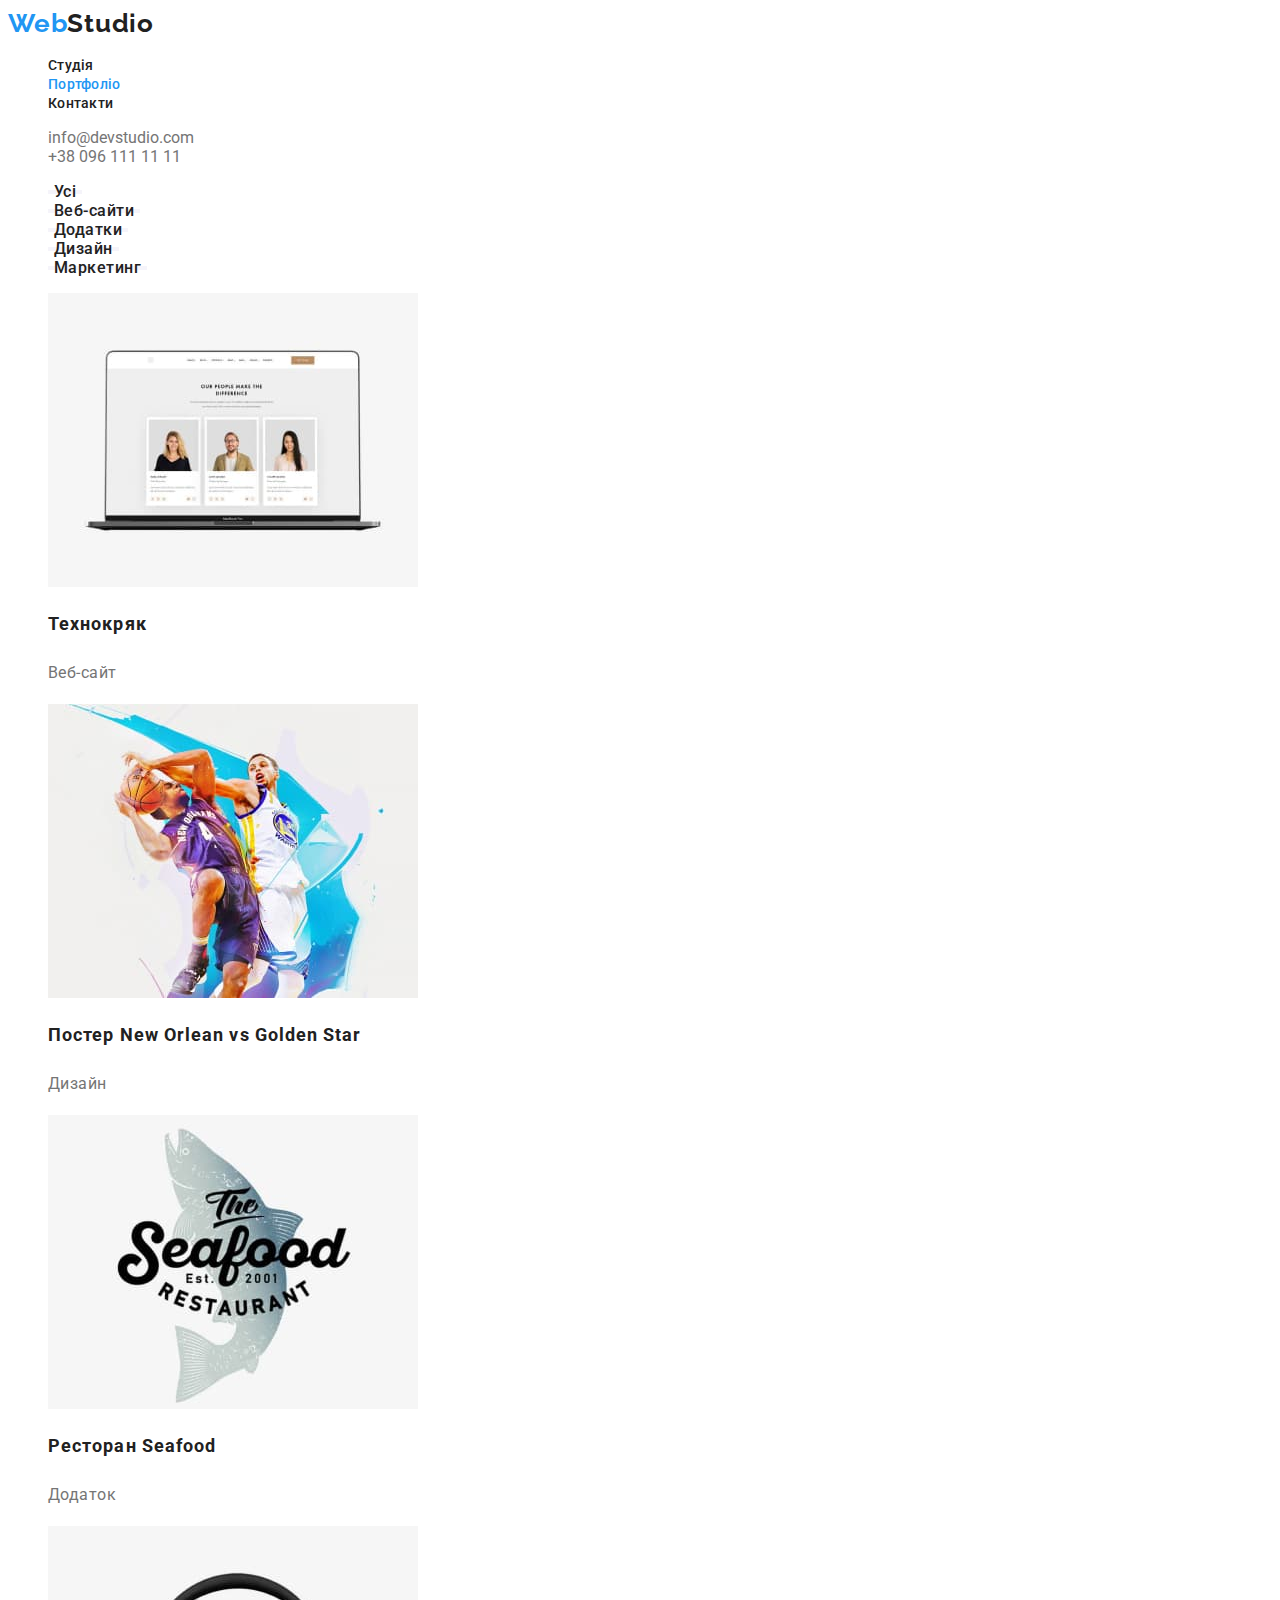
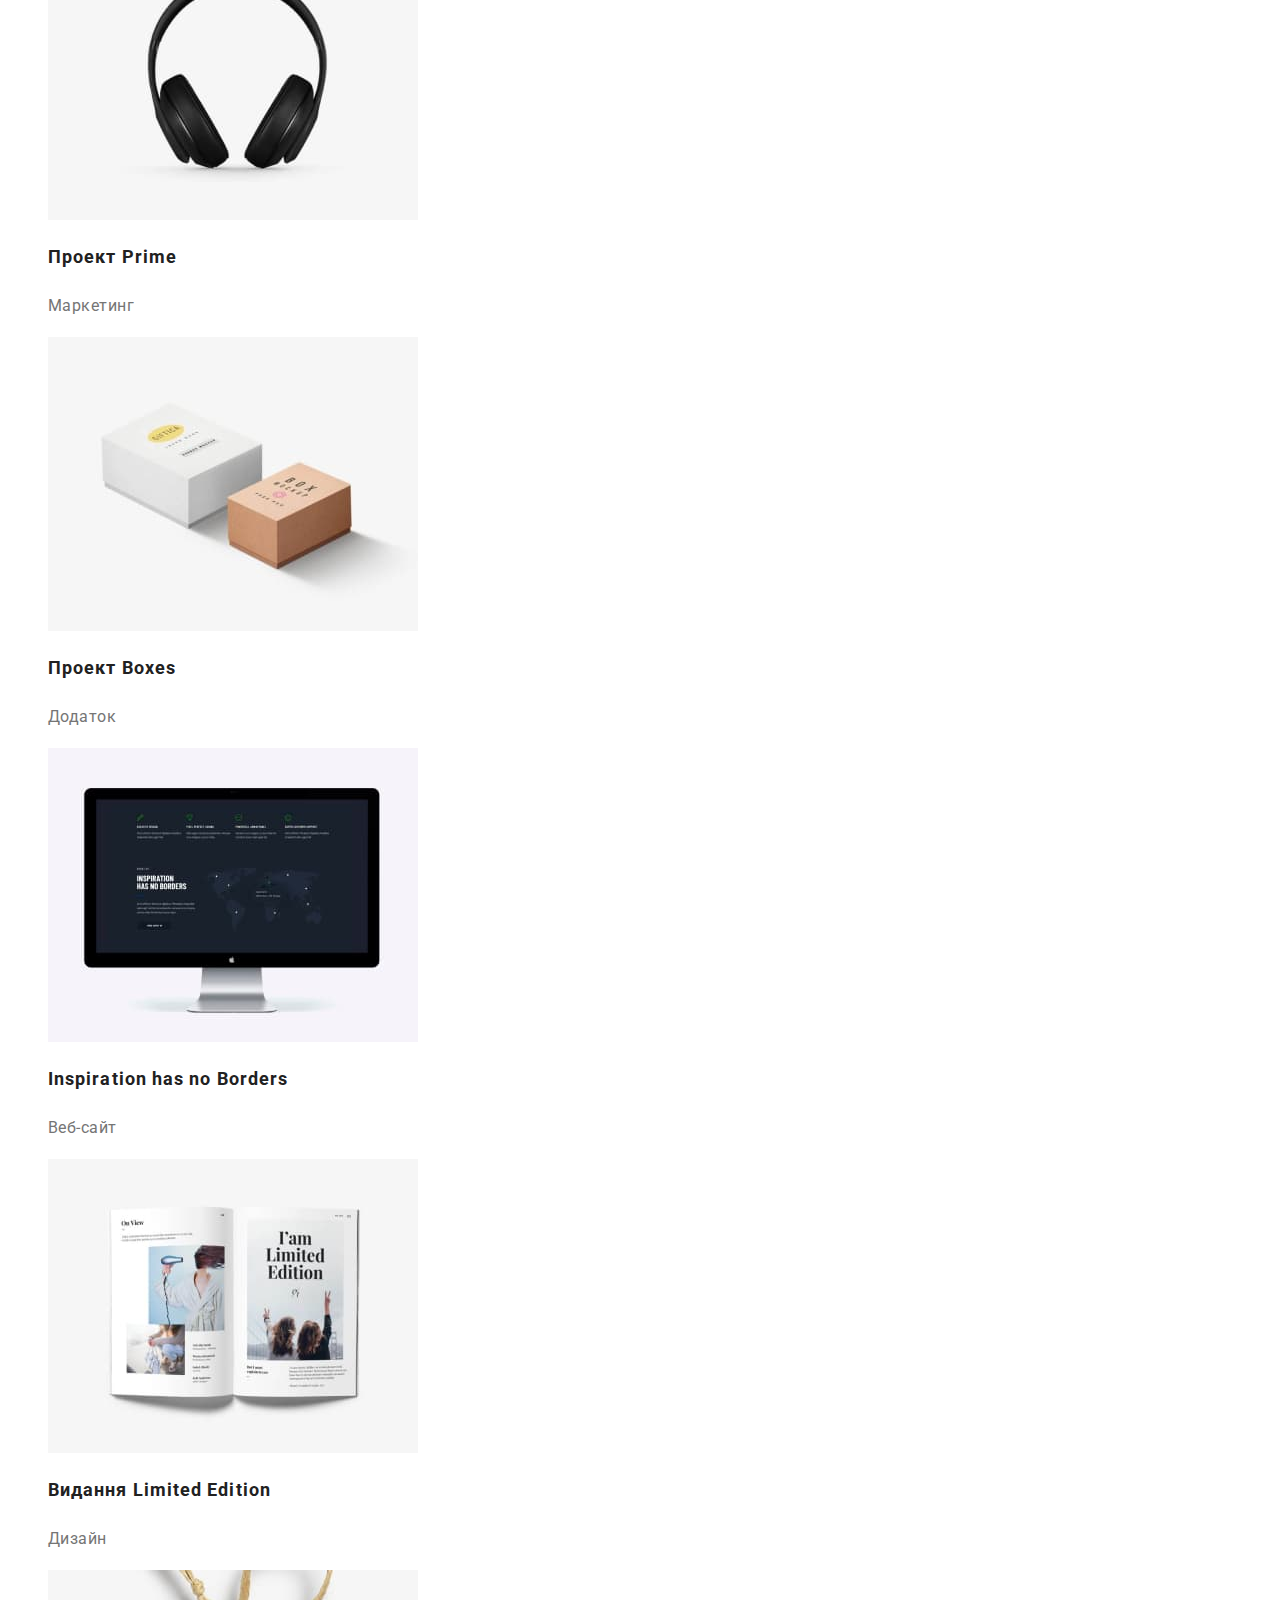
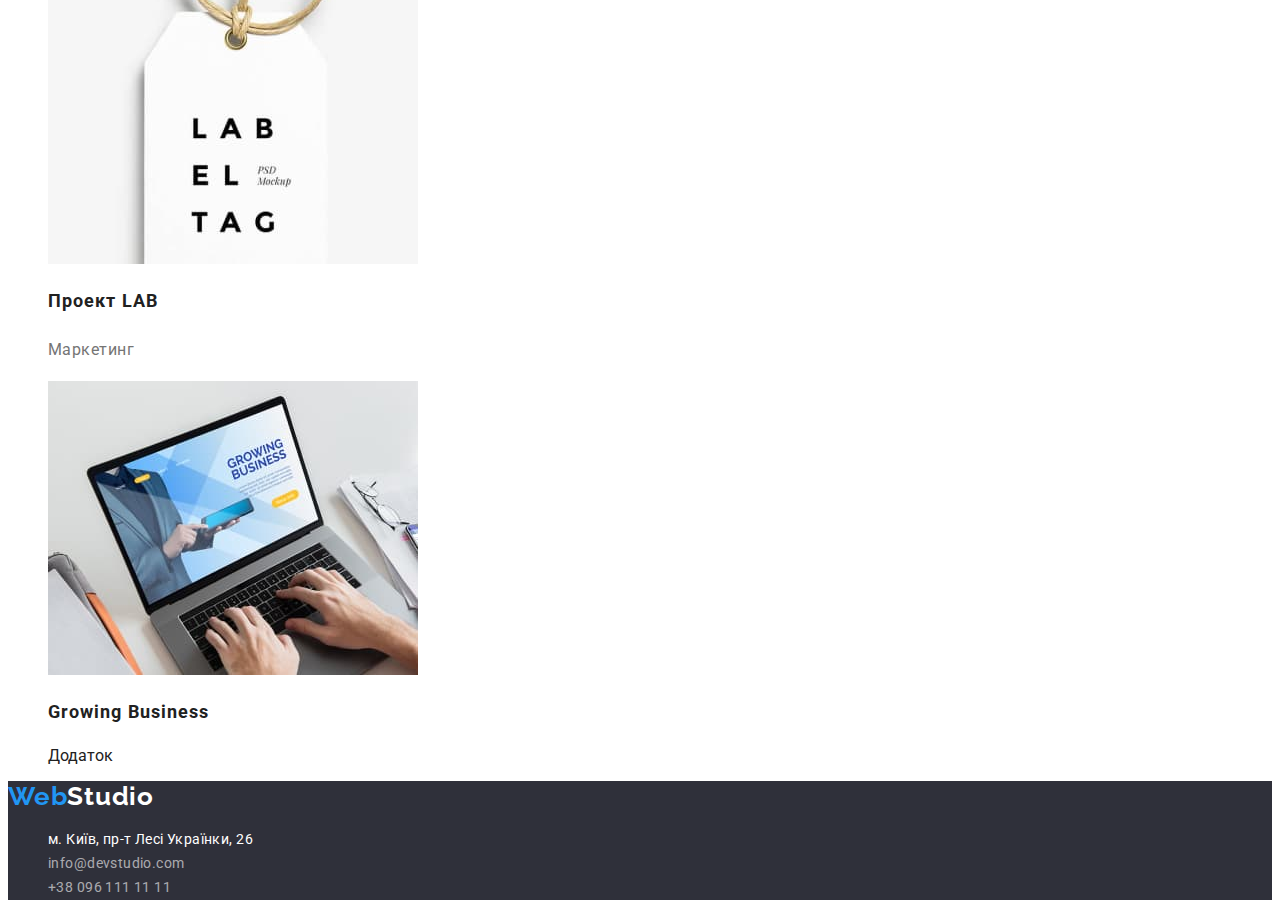
==== portfolio.html @ b8ae1ad6 "html and css" ====
<!DOCTYPE html>
<html lang="uk">
<head>
    <meta charset="UTF-8">
    <meta http-equiv="X-UA-Compatible" content="IE=edge">
    <meta name="viewport" content="width=device-width, initial-scale=1.0">
    <title>Портфоліо</title>
    <link rel="preconnect" href="https://fonts.googleapis.com">
<link rel="preconnect" href="https://fonts.gstatic.com" crossorigin>
<link href="https://fonts.googleapis.com/css2?family=Raleway:wght@700&family=Roboto:wght@400;500;700;900&display=swap" rel="stylesheet">
   <link rel="stylesheet" href="/css/styles.css"> 
</head>
<body>
     <header class="header">
      <a href="#" class="header-logo">Web<span>Studio</span></a>
      <nav class="header-nav">
        <ul class="header-list list">
          <li><a href="index.html" class="header-item">Студія</a></li>
          <li><a href="/portfolio.html" class="header-item current">Портфоліо</a></li>
          <li><a href="#" class="header-item">Контакти</a></li>
        </ul>
      </nav>
      <ul class="contacts-nav list">
        <li><a href="mailto:info@devstudio.com" class="link">info@devstudio.com</a></li>
        <li><a href="tel:+380961111111">+38 096 111 11 11</a></li>
      </ul>
    </header>
   <main>
    <section class="portfolio-filters">
    <ul class="potfolio-filters list">
    <li><button type="button" class="filter-btn">Усі</button></li>
    <li><button type="button" class="filter-btn">Веб-сайти</button></li>
    <li><button type="button" class="filter-btn">Додатки</button></li>
    <li><button type="button" class="filter-btn">Дизайн</button></li>
    <li><button type="button" class="filter-btn">Маркетинг</button></li>
    </ul>
    <h1 hidden>Приклад робіт</h1>
    <ul class="portfolio-list list">
        <li><img src="images/technocrack.jpg" alt="Веб-сайт Технокряк " width="370">
        <h2 class="portfolio-title">Технокряк</h2>
        <p class="portfolio-text">Веб-сайт</p>
        </li>
        <li>
            <img src="images/poster.jpg" alt="Дизайн Постер New Orlean vs Golden Star" width="370">
            <h2 class="portfolio-title">Постер New Orlean vs Golden Star</h2>
            <p class="portfolio-text">Дизайн</p>
        </li>
        <li>
            <img src="images/restaurant.jpg" alt="Додаток Ресторан Seafood" width="370">
            <h2 class="portfolio-title">Ресторан Seafood</h2>
            <p class="portfolio-text">Додаток</p>
        </li>
        <li><img src="images/prime.jpg" alt="Маркетинг Проєкт Prime " width="370">
        <h2 class="portfolio-title">Проект Prime</h2>
        <p class="portfolio-text">Маркетинг</p>
        </li>
        <li>
            <img src="images/boxes.jpg" alt="Додаток Проєкт Boxes" width="370">
            <h2 class="portfolio-title">Проект Boxes</h2>
            <p class="portfolio-text">Додаток</p>
        </li>
        <li>
            <img src="images/inspiration.jpg" alt="Веб-сайт Inspiration has no Borders" width="370">
            <h2 class="portfolio-title">Inspiration has no Borders</h2>
            <p class="portfolio-text">Веб-сайт</p>
        </li>
        <li><img src="images/edition.jpg" alt="Дизайн Видання Limited Edition " width="370">
        <h2 class="portfolio-title">Видання Limited Edition</h2>
        <p class="portfolio-text">Дизайн</p>
        </li>
        <li>
            <img src="images/lab.jpg" alt="Дизайн Проєкт LAB" width="370">
            <h2 class="portfolio-title">Проект LAB</h2>
            <p class="portfolio-text">Маркетинг</p>
        </li>
        <li>
            <img src="images/growing.jpg" alt="Додаток Growing Business" width="370">
            <h2 class="portfolio-title">Growing Business</h2>
            <p>Додаток</p>
        </li>
    </ul>
    </section>
   </main>
    <footer class="footer">
      <a href="#" class="footer-logo">Web<span>Studio</span></a>
      <address>
        <ul class="footer-list list">
          <li>
            <a
              href="https://goo.gl/maps/soxBMToyXL3o1oz78"
              target="_blank"
              rel="noreferrer noopener nofollow"
             class="address">
              м. Київ, пр-т Лесі Українки, 26</a
            >
          </li>
          <li>
            <a href="mailto:info@devstudio.com" class="footer-contacts">info@devstudio.com</a>
          </li>
          <li>
            <a href="tel:+380961111111" class="footer-contacts">+38 096 111 11 11</a>
          </li>
        </ul>
      </address>
    </footer>
</body>
</html>
---- css/styles.css ----
/* Змінні */
:root{
    --primary-text-color:#212121;
    --accent-color:#2196F3;
    --secondary-text-color:#757575;
    --primary-background-color:#2F303A;
    --secondary-background-color:#F5F4FA;
    --primary-color-white: #FFFFFF;
    --accent-background:#188CE8;
    --primary-footer-contacts:rgba(255, 255, 255, 0.6);
}

/* Основні */
.list {
    list-style: none;
}

a {
    text-decoration: none
}
body{
    font-family: 'Roboto',sans-serif;
    background-color:var(--primary-color-white);
    color: var(--primary-text-color) ;
}

/* Хедер */
.header-logo{
color: var(--accent-color);
    font-family: 'Raleway';
    font-weight: 700;
    font-size: 26px;
    line-height: 1.19;
    letter-spacing: 0.03em;
}
.header-logo span {
color: var(--primary-text-color);
}
.header-nav a:hover,
.header-nav a:focus {
    color: var(--accent-color);
}
.header-list .header-item.current{
    color: var(--accent-color);
}
.header-item{
    font-weight: 500;
    font-size: 14px;
    line-height:1.14;
    letter-spacing: 0.02em;
    color: var(--primary-text-color);
}
.contacts-nav a{
    color: var(--secondary-text-color);
}
.contacts-nav .link:hover,
.contacts-nav .link:focus
 {
color: var(--accent-color);
}

/* Банер */
.hero{
        background-color: var(--primary-background-color);
}
.hero-title{
        font-weight: 900;
        font-size: 44px;
        line-height: 1.36;
        letter-spacing: 0.06em;
        color: var(--primary-color-white);
}
.hero-btn{
        font-family: 'Roboto';
        font-weight: 700;
        font-size: 16px;
        line-height: 1.88;
        letter-spacing: 0.06em;
        background-color: var(--accent-color);
        color:var(--primary-color-white);
        border: none;
}
.hero-btn:hover,
.hero-btn:focus{
    background-color:var(--accent-background);
}

/* Переваги */
.benefits-title{
    font-weight: 700;
    font-size: 14px;
    line-height: 1.14;
    letter-spacing: 0.03em;
    color: var(--primary-text-color);
}
.benefits-text{
        font-size: 14px;
        line-height: 1.71;
        letter-spacing: 0.03em;
        color: var(--secondary-text-color);
}

/* Роботи */
.work-title{
        font-weight: 700;
        font-size: 36px;
        line-height: 1.17;
        letter-spacing: 0.03em;
        color: var(--primary-text-color);
}

/* Команда */
.section-team{
    background-color:var(--secondary-background-color) ;
}
.section-team-title{
    font-weight: 700;
    font-size: 36px;
    line-height: 1.17;
    letter-spacing: 0.03em;
    color: var(--primary-text-color);
}
.team-title{
        font-weight: 500;
        font-size: 16px;
        line-height: 1.19;
        letter-spacing: 0.03em;
        color: var(--primary-text-color);
}
.team-text{
        font-size: 16px;
        line-height: 1.19;
        letter-spacing: 0.03em;
        color: var(--secondary-text-color);
}

/* Портфоліо*/
.filter-btn{
    font-family: 'Roboto';
    font-weight: 500;
    font-size: 16px;
    line-height: 1.63px;
    letter-spacing: 0.03em;
    color: var(--primary-text-color);
    background-color: var(--secondary-background-color);
    border: none;
}
.filter-btn:hover,
.filter-btn:focus{
color:var(--primary-color-white);
background-color: var(--accent-color);
}
.portfolio-title{
        font-weight: 700;
        font-size: 18px;
        line-height: 2;
        letter-spacing: 0.06em;
        color: var(--primary-text-color);
}
.portfolio-text{
        font-size: 16px;
        line-height: 1.88;
        letter-spacing: 0.03em;
        color: var(--secondary-text-color);
}

/* Футер */
.footer{
    background-color: var(--primary-background-color);
}
.footer-logo{
color: var(--accent-color);
    font-family: 'Raleway';
    font-weight: 700;
    font-size: 26px;
    line-height: 1.19;
    letter-spacing: 0.03em;
}
.footer-logo span{
    color: var(--primary-color-white);
}
.address{
        font-style: normal;
        font-size: 14px;
        line-height: 1.71;
        letter-spacing: 0.03em;
        color:var(--primary-color-white);
}
.footer-contacts{
    font-style: normal;
    font-size: 14px;
    line-height: 1.71;
    letter-spacing: 0.03em;
    color:var(--primary-footer-contacts);
}
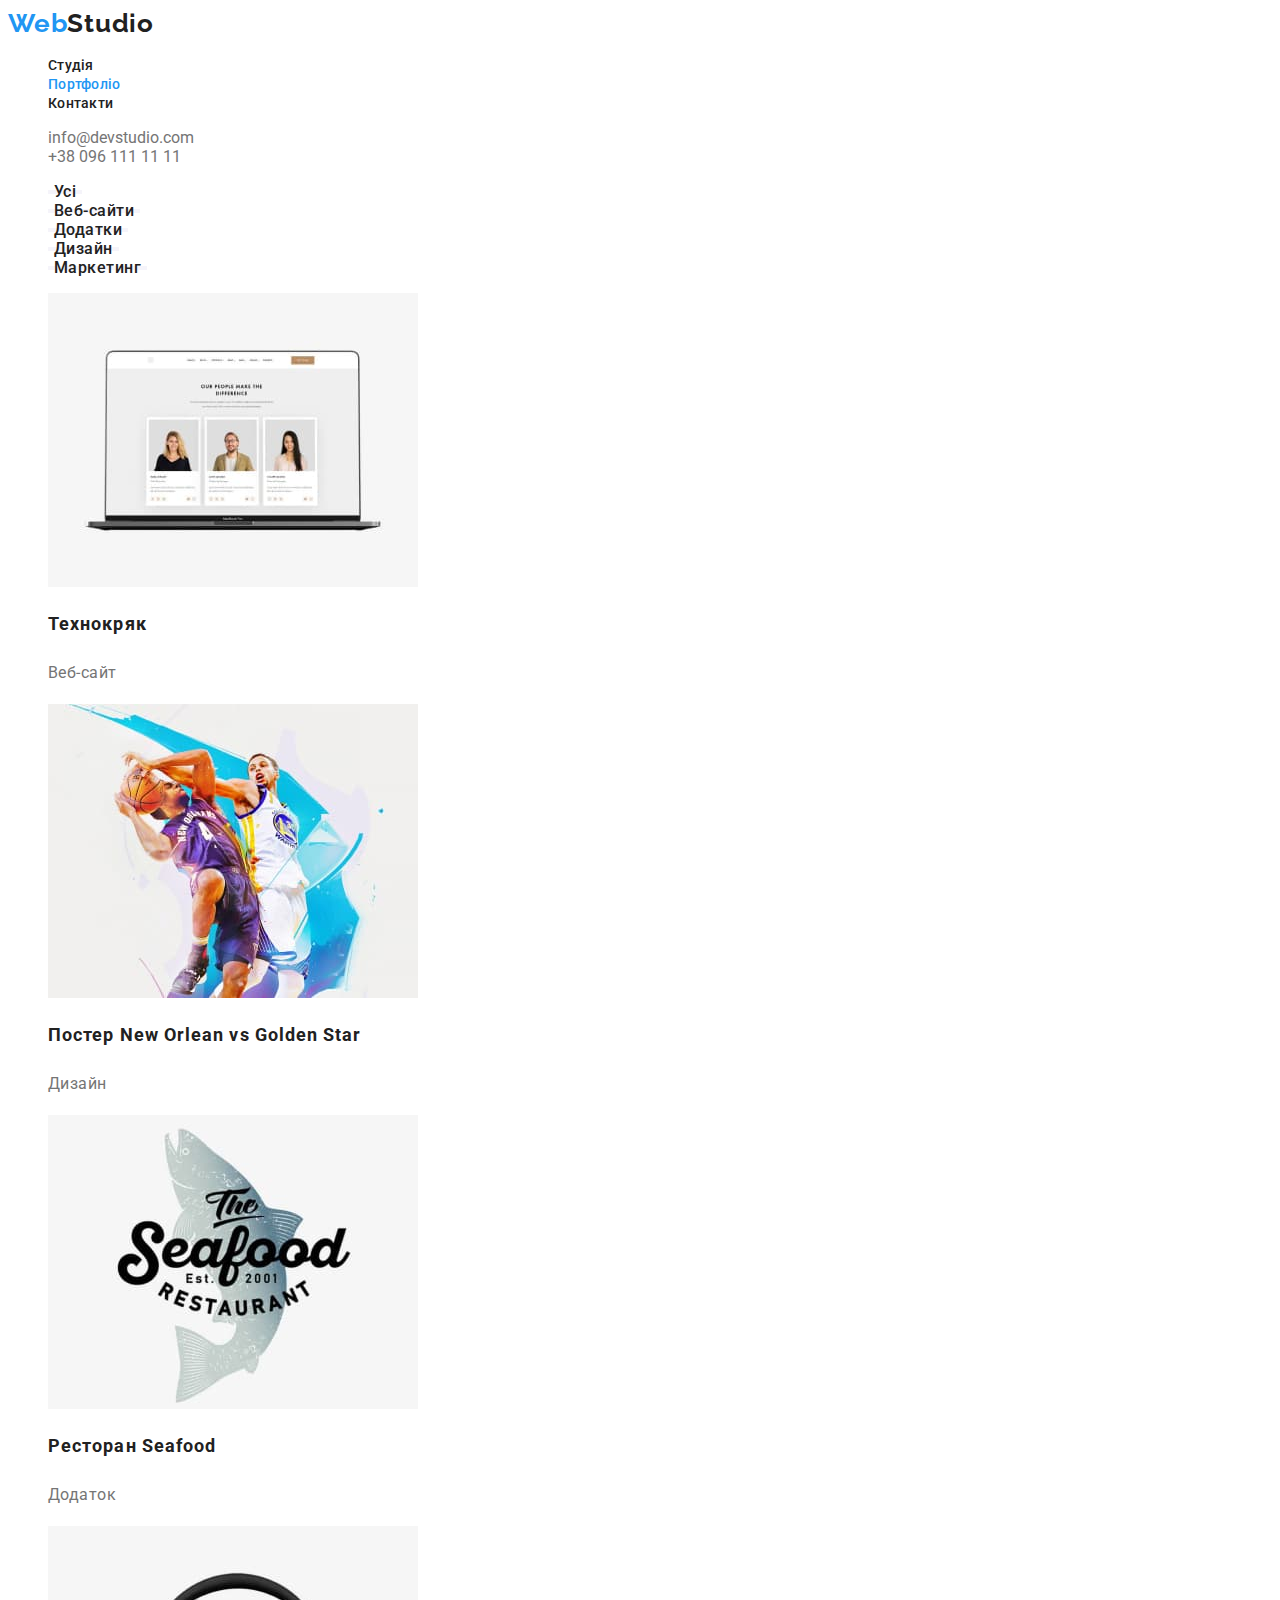
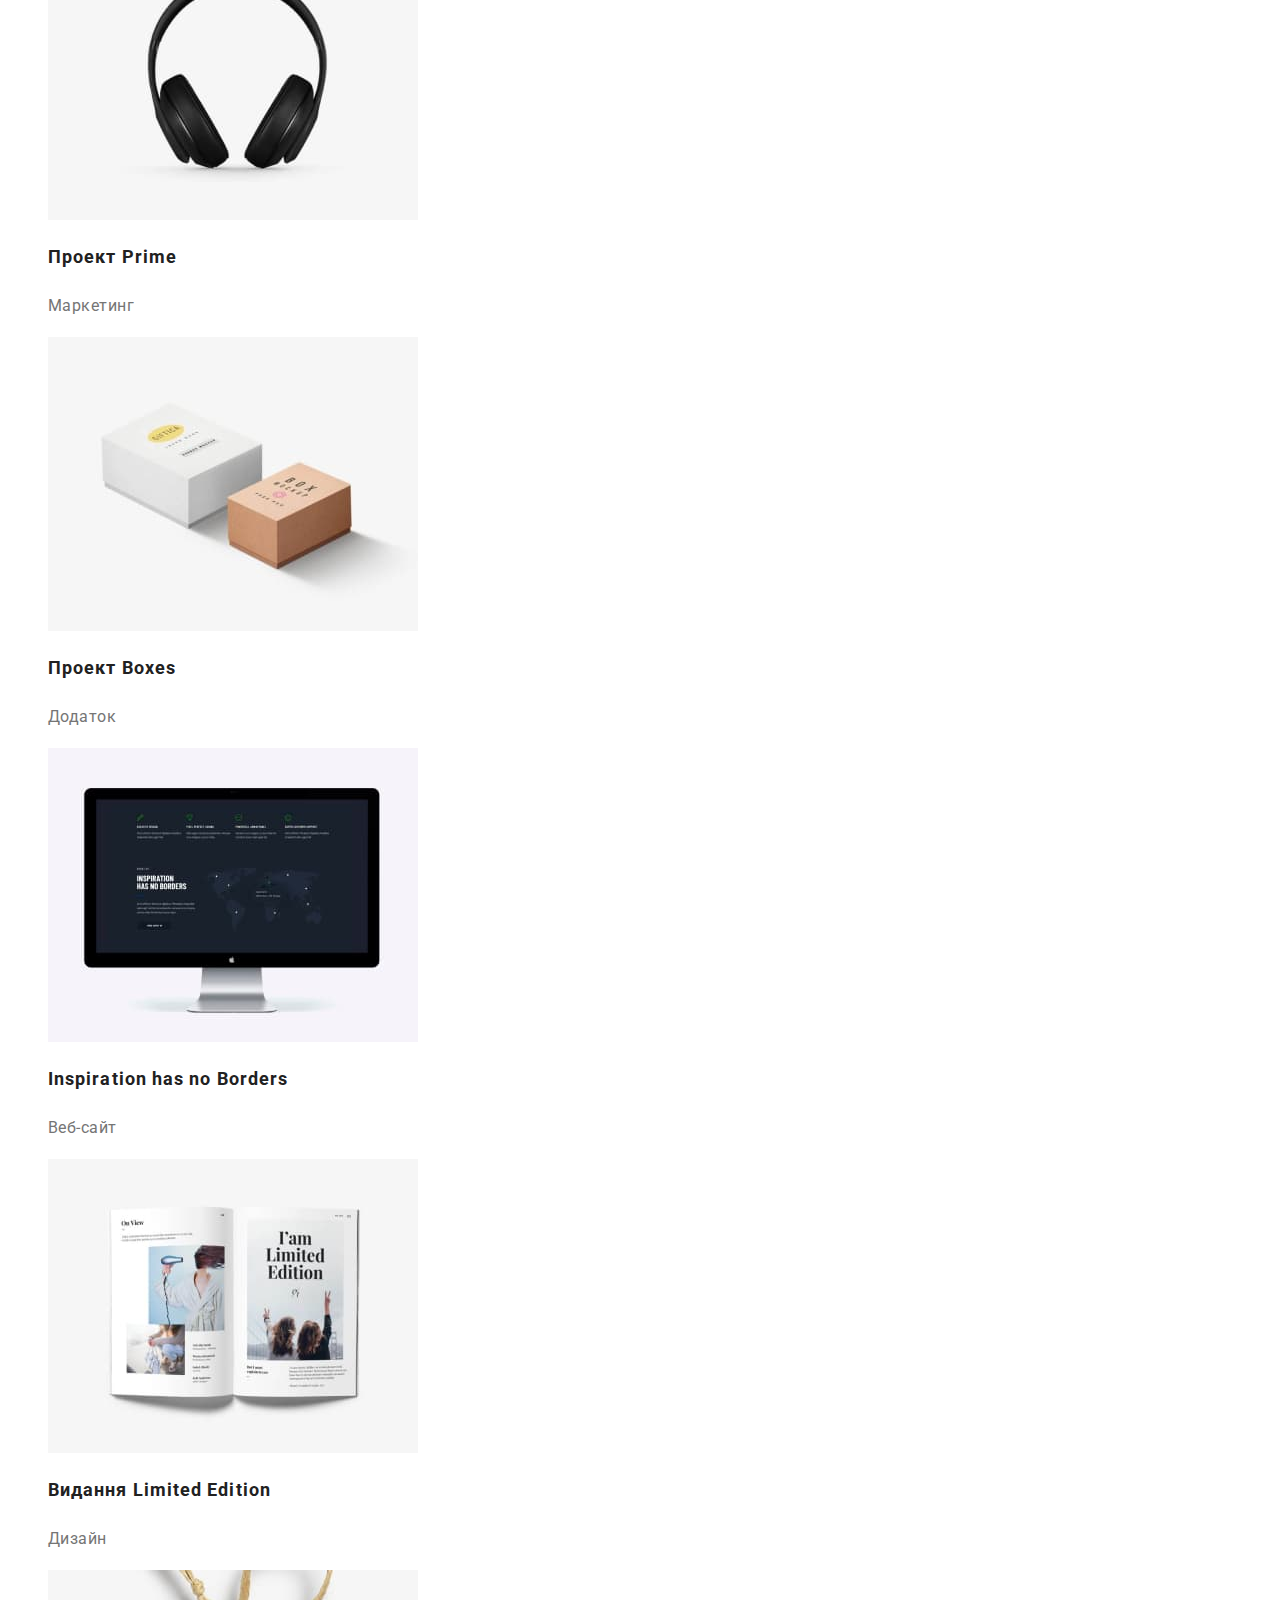
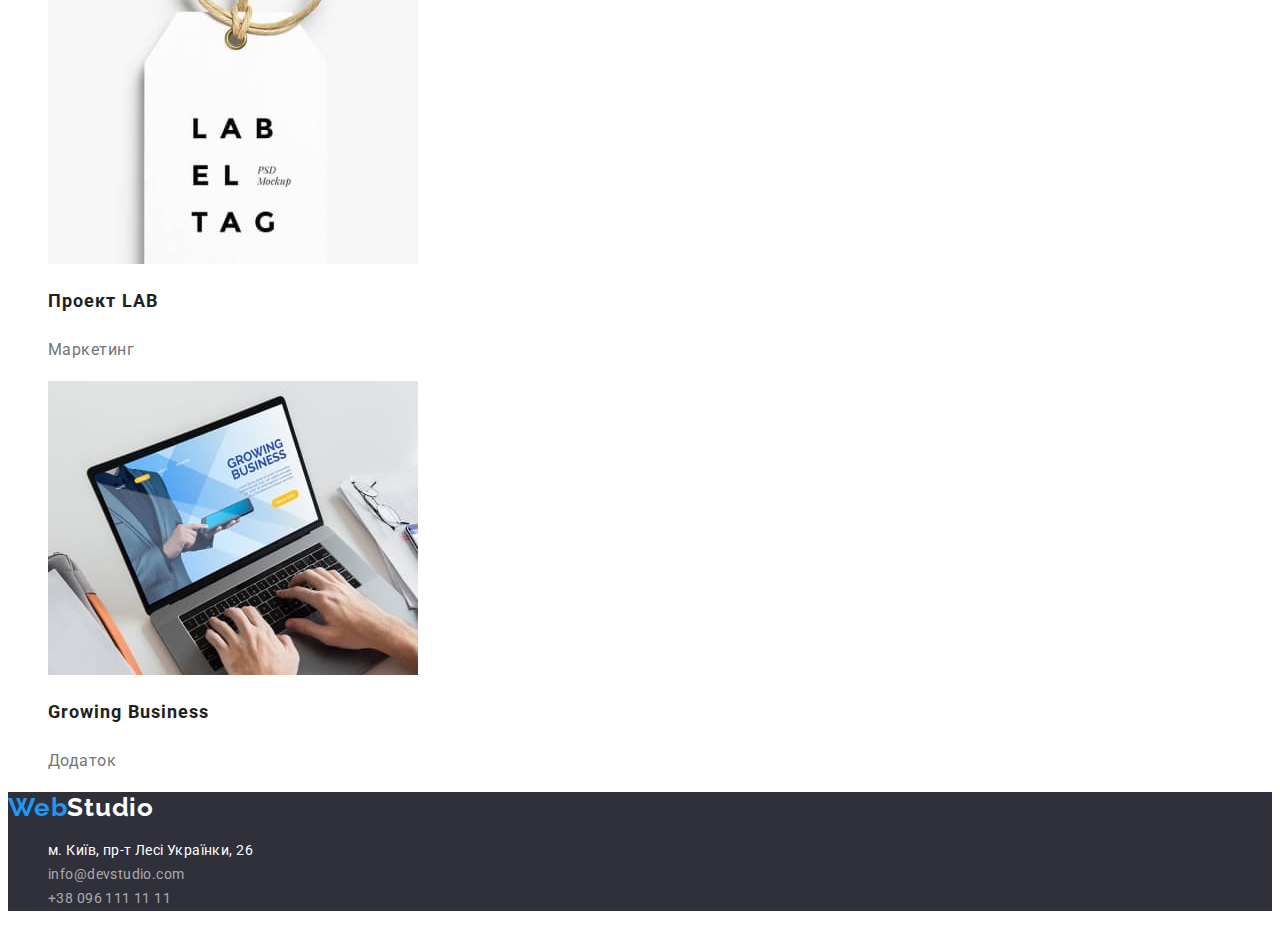
==== commit c9a677c1: "Добавлен класс текста в портфолио п.9" ====
--- a/portfolio.html
+++ b/portfolio.html
@@ -8,7 +8,7 @@
     <link rel="preconnect" href="https://fonts.googleapis.com">
 <link rel="preconnect" href="https://fonts.gstatic.com" crossorigin>
 <link href="https://fonts.googleapis.com/css2?family=Raleway:wght@700&family=Roboto:wght@400;500;700;900&display=swap" rel="stylesheet">
-   <link rel="stylesheet" href="/css/styles.css"> 
+   <link rel="stylesheet" href="css/styles.css"> 
 </head>
 <body>
      <header class="header">
@@ -76,7 +76,7 @@
         <li>
             <img src="images/growing.jpg" alt="Додаток Growing Business" width="370">
             <h2 class="portfolio-title">Growing Business</h2>
-            <p>Додаток</p>
+            <p class="portfolio-text">Додаток</p>
         </li>
     </ul>
     </section>
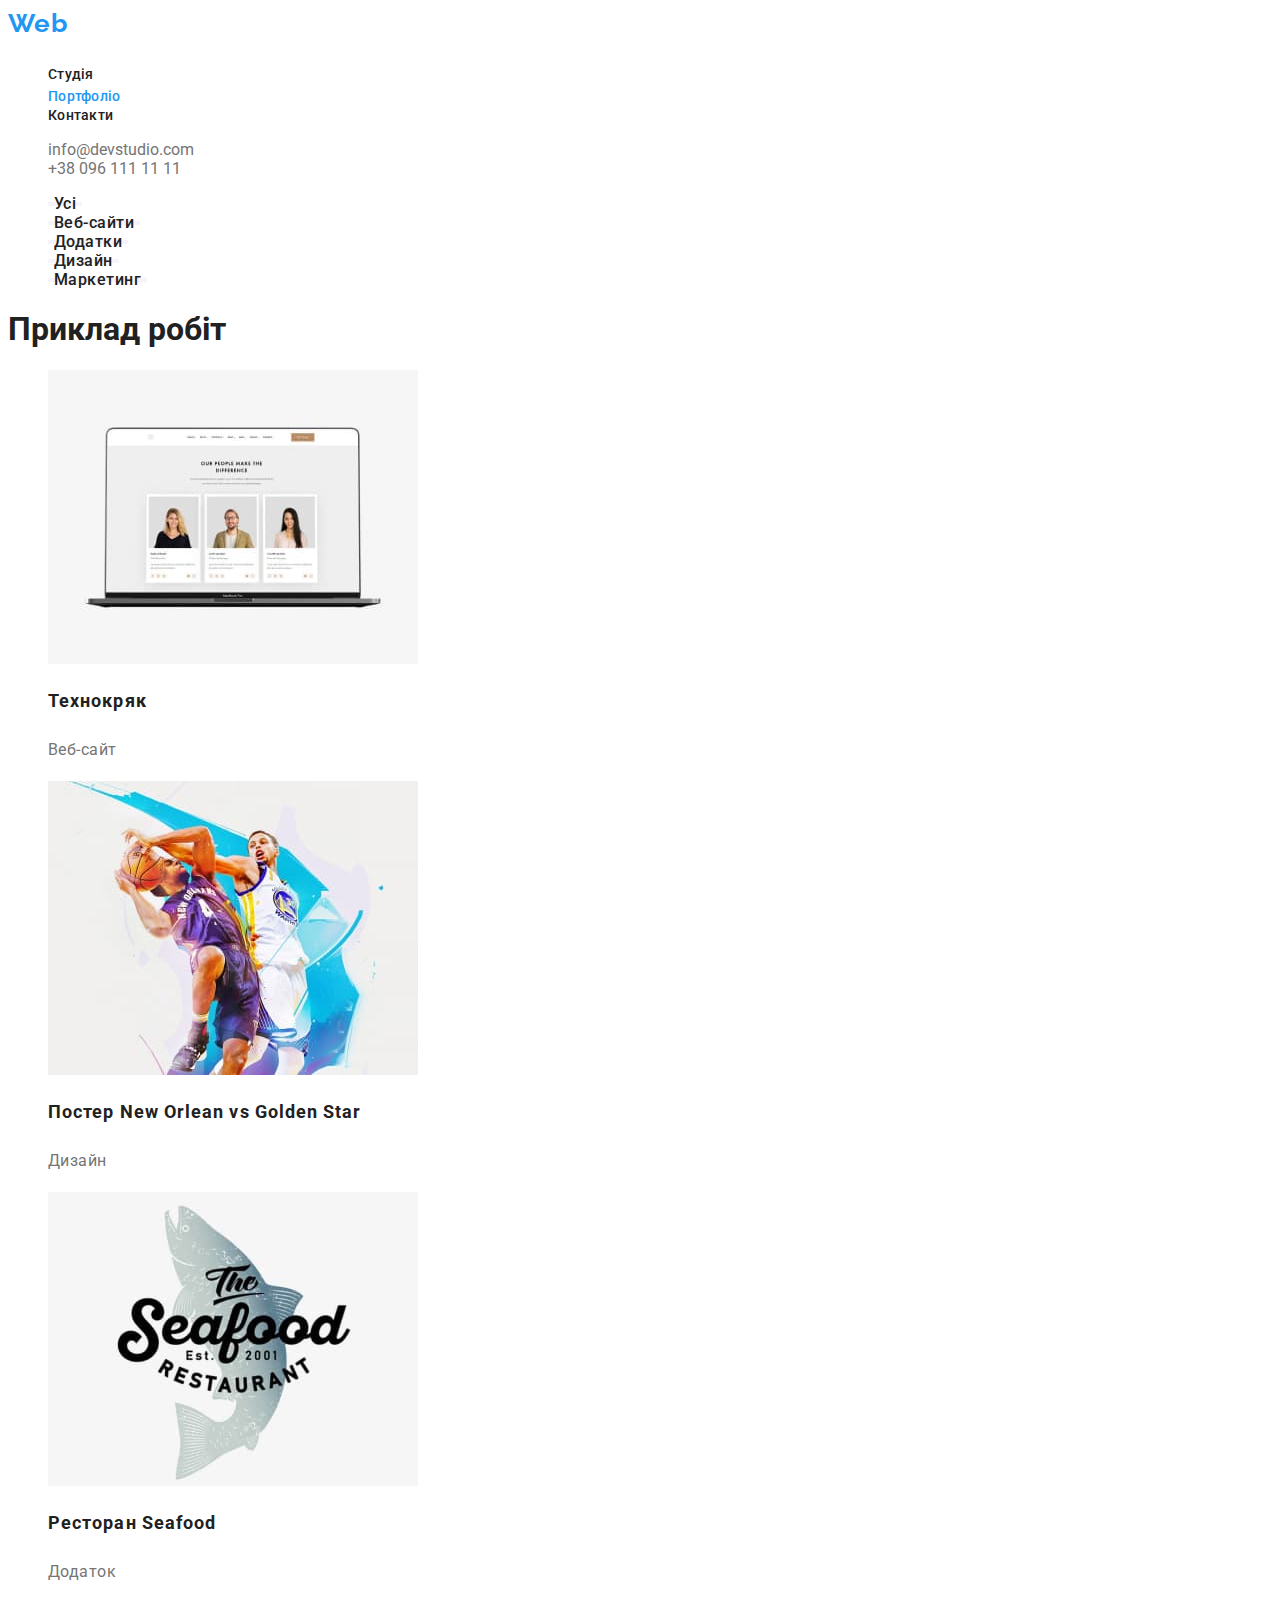
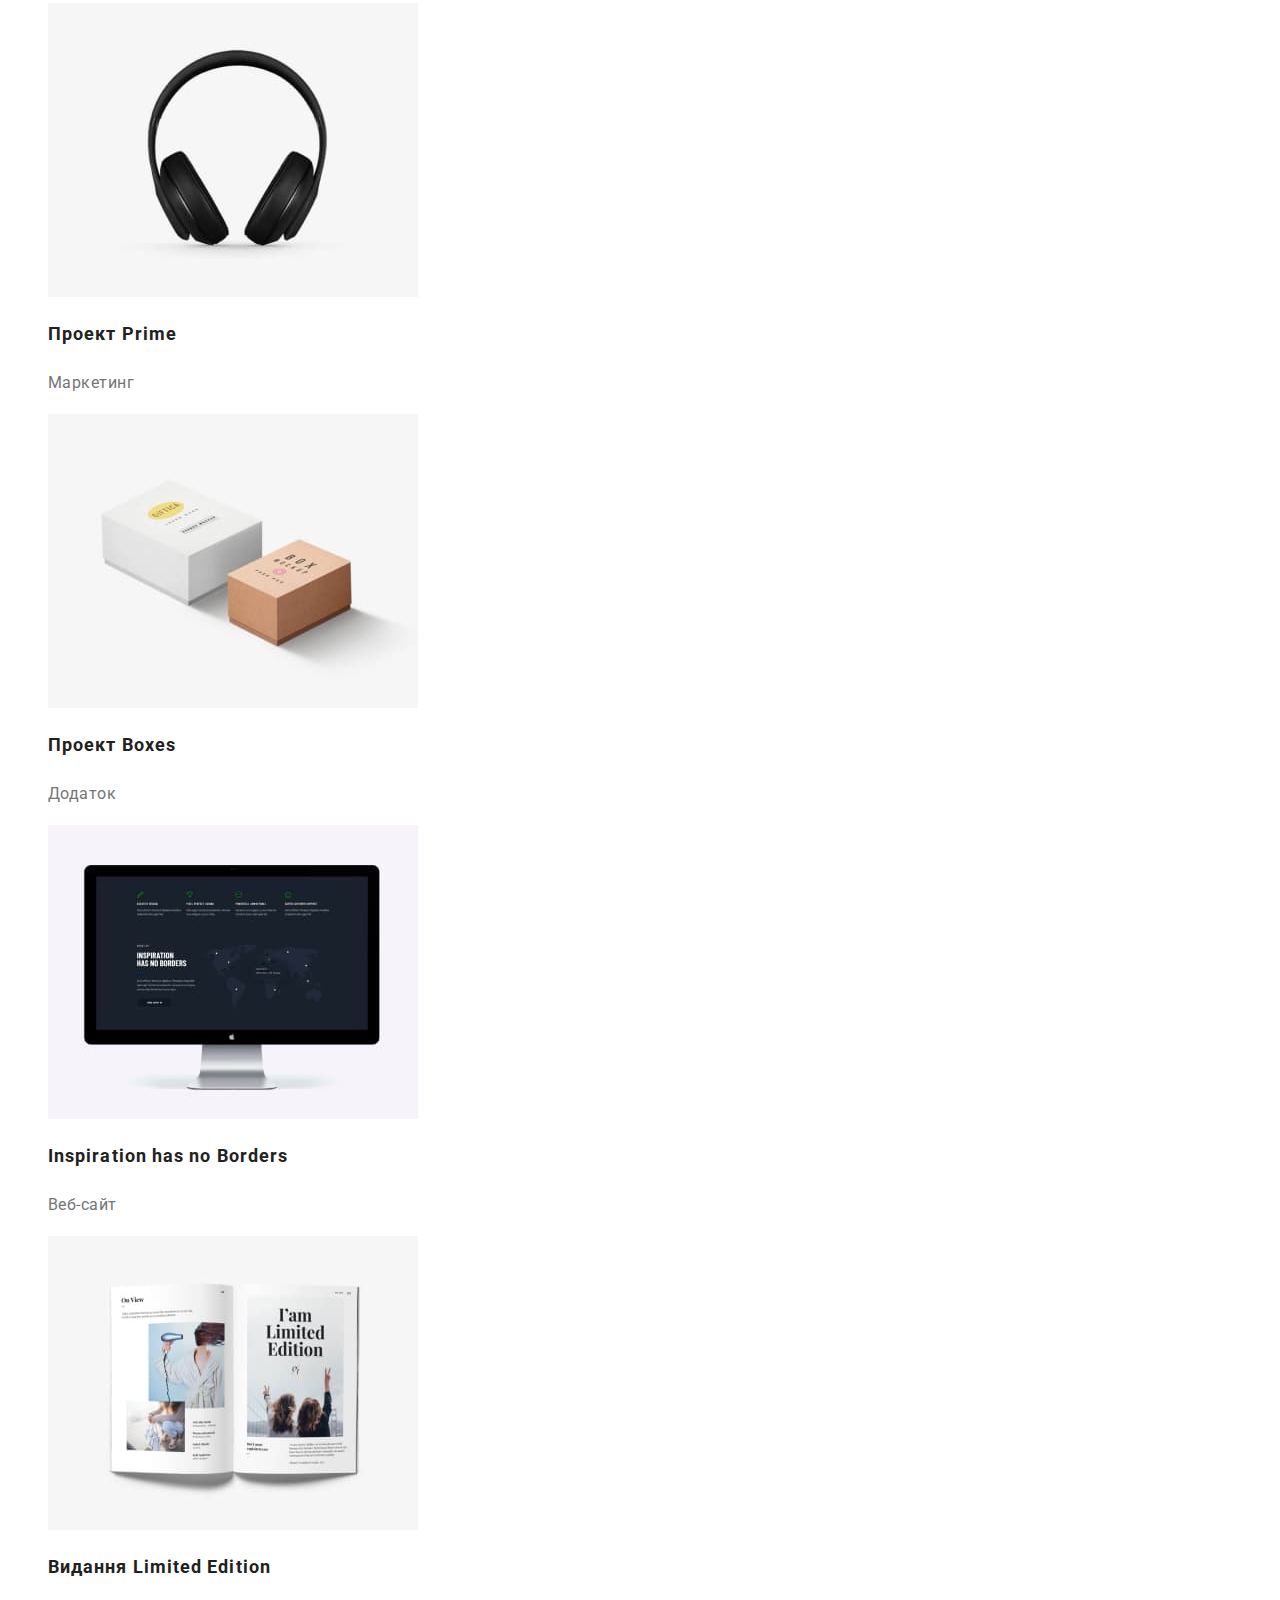
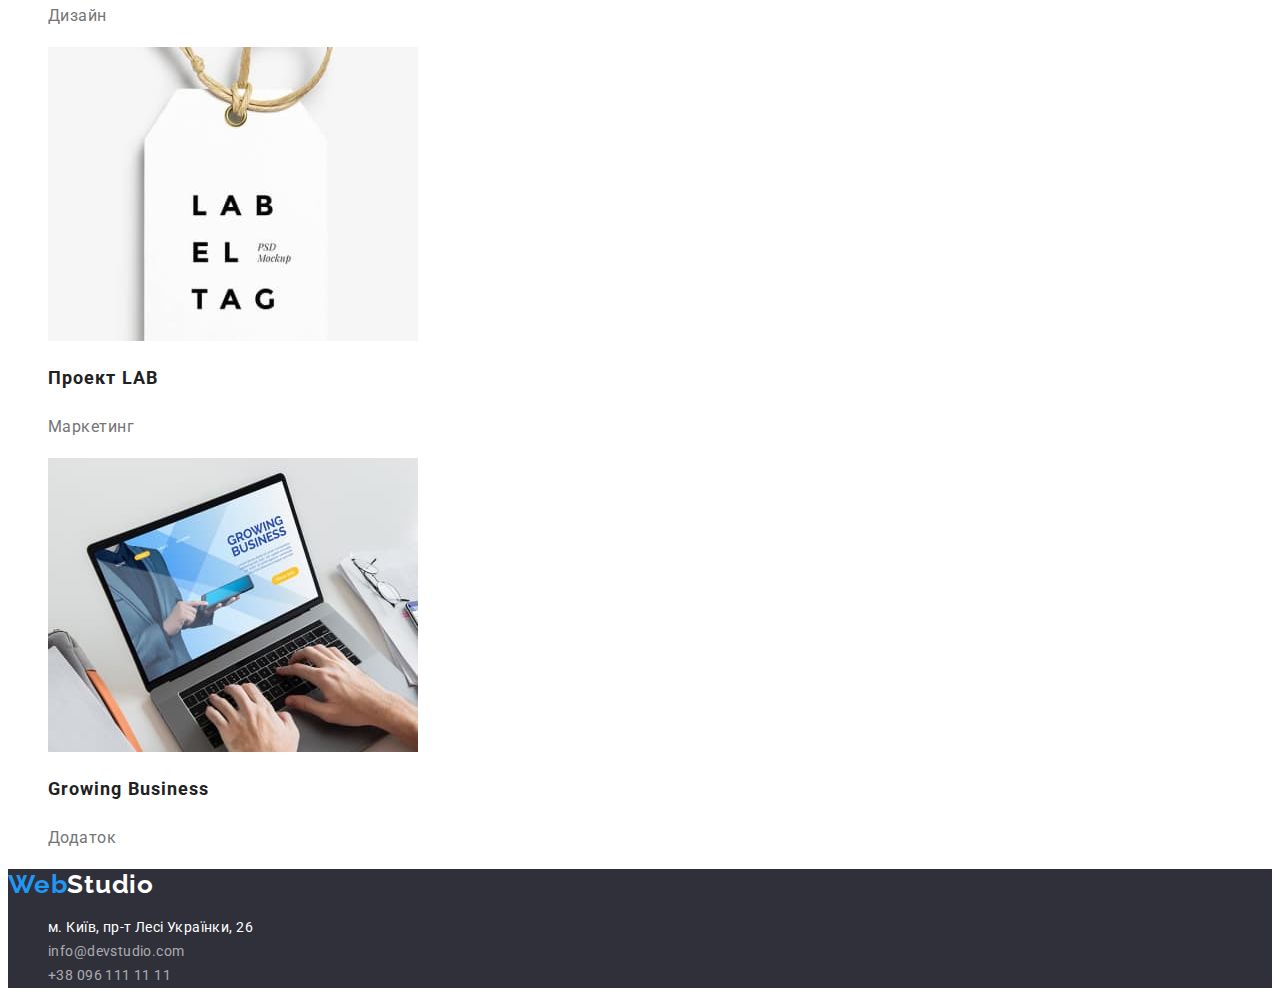
==== commit b14ea3ef: "Робота над помилками" ====
--- a/portfolio.html
+++ b/portfolio.html
@@ -12,7 +12,7 @@
 </head>
 <body>
      <header class="header">
-      <a href="#" class="header-logo">Web<span>Studio</span></a>
+      <a href="#" class="header-logo">Web<span class="header-logo-span>Studio</span></a>
       <nav class="header-nav">
         <ul class="header-list list">
           <li><a href="index.html" class="header-item">Студія</a></li>
@@ -34,7 +34,7 @@
     <li><button type="button" class="filter-btn">Дизайн</button></li>
     <li><button type="button" class="filter-btn">Маркетинг</button></li>
     </ul>
-    <h1 hidden>Приклад робіт</h1>
+    <h1 class="visually-hidden">Приклад робіт</h1>
     <ul class="portfolio-list list">
         <li><img src="images/technocrack.jpg" alt="Веб-сайт Технокряк " width="370">
         <h2 class="portfolio-title">Технокряк</h2>
@@ -82,7 +82,7 @@
     </section>
    </main>
     <footer class="footer">
-      <a href="#" class="footer-logo">Web<span>Studio</span></a>
+      <a href="#" class="footer-logo">Web<span class="footer-logo-span">Studio</span></a>
       <address>
         <ul class="footer-list list">
           <li>
@@ -104,4 +104,4 @@
       </address>
     </footer>
 </body>
-</html>+</html>
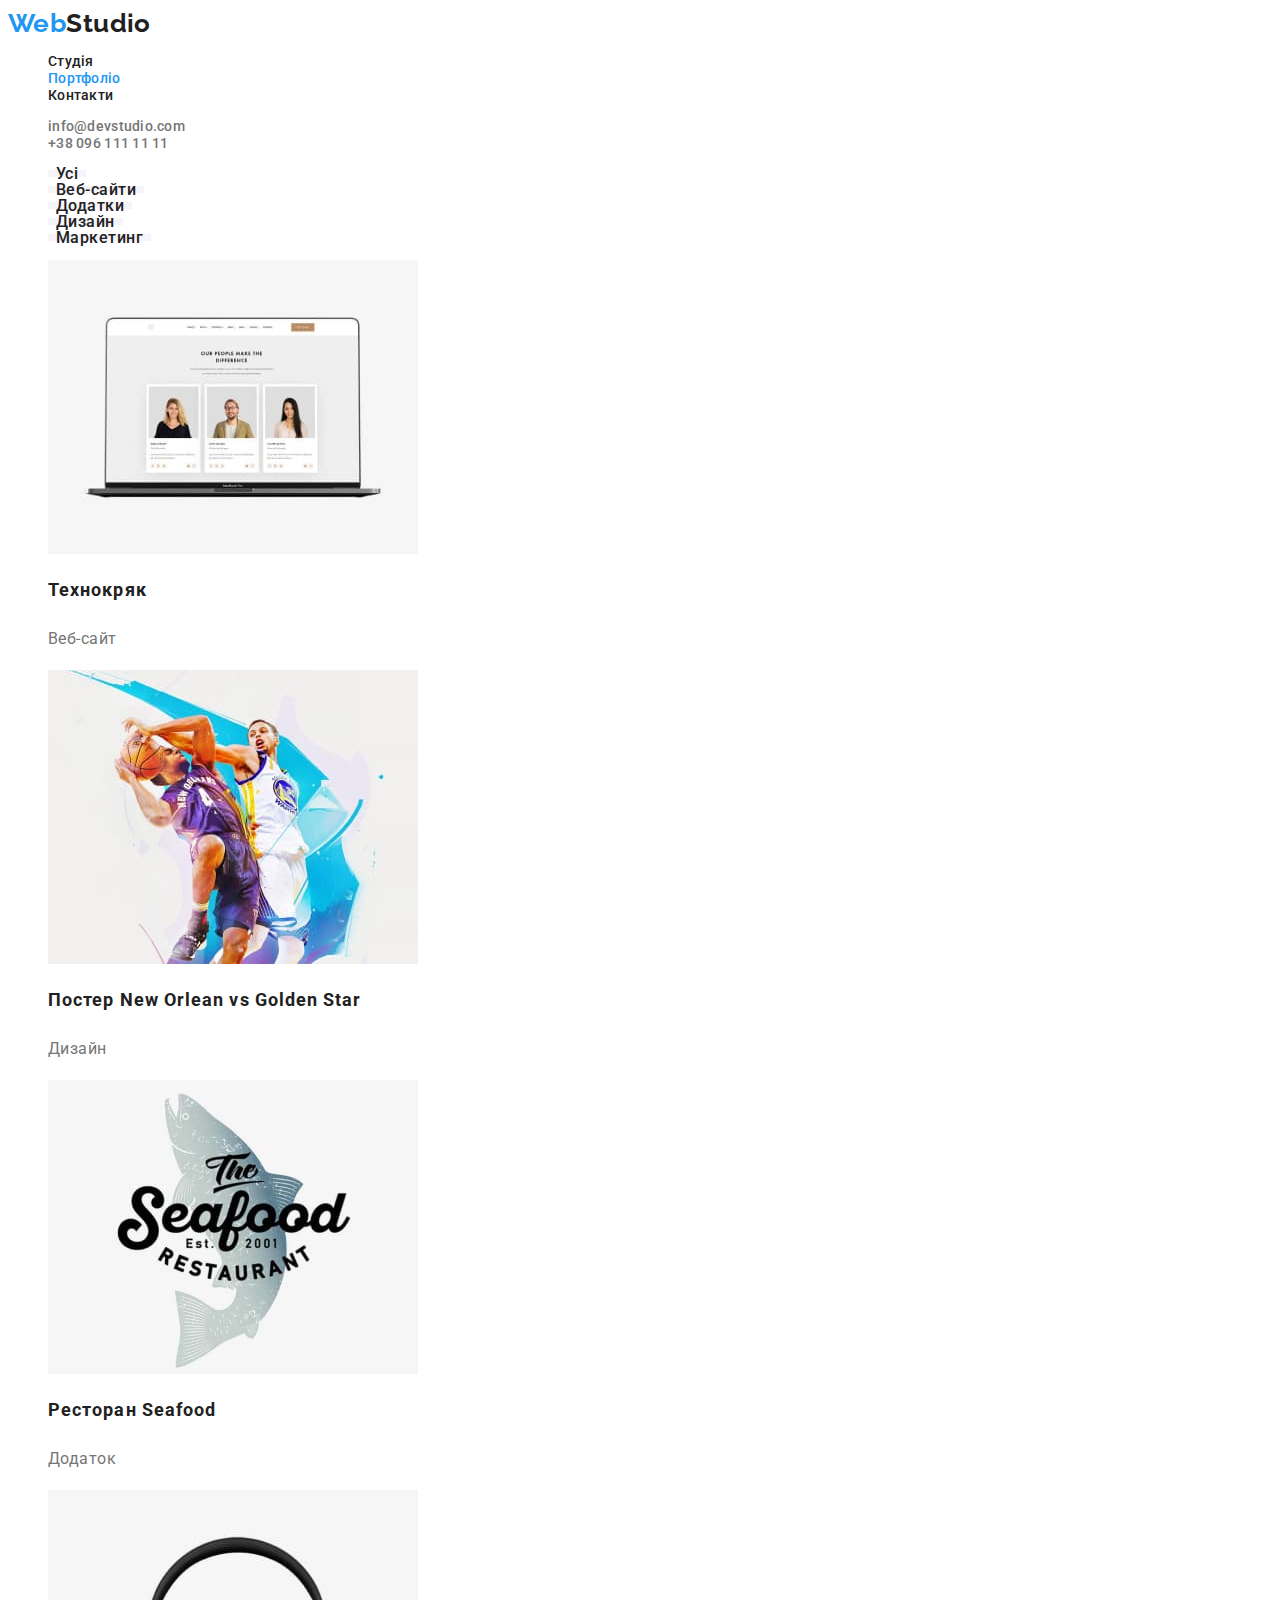
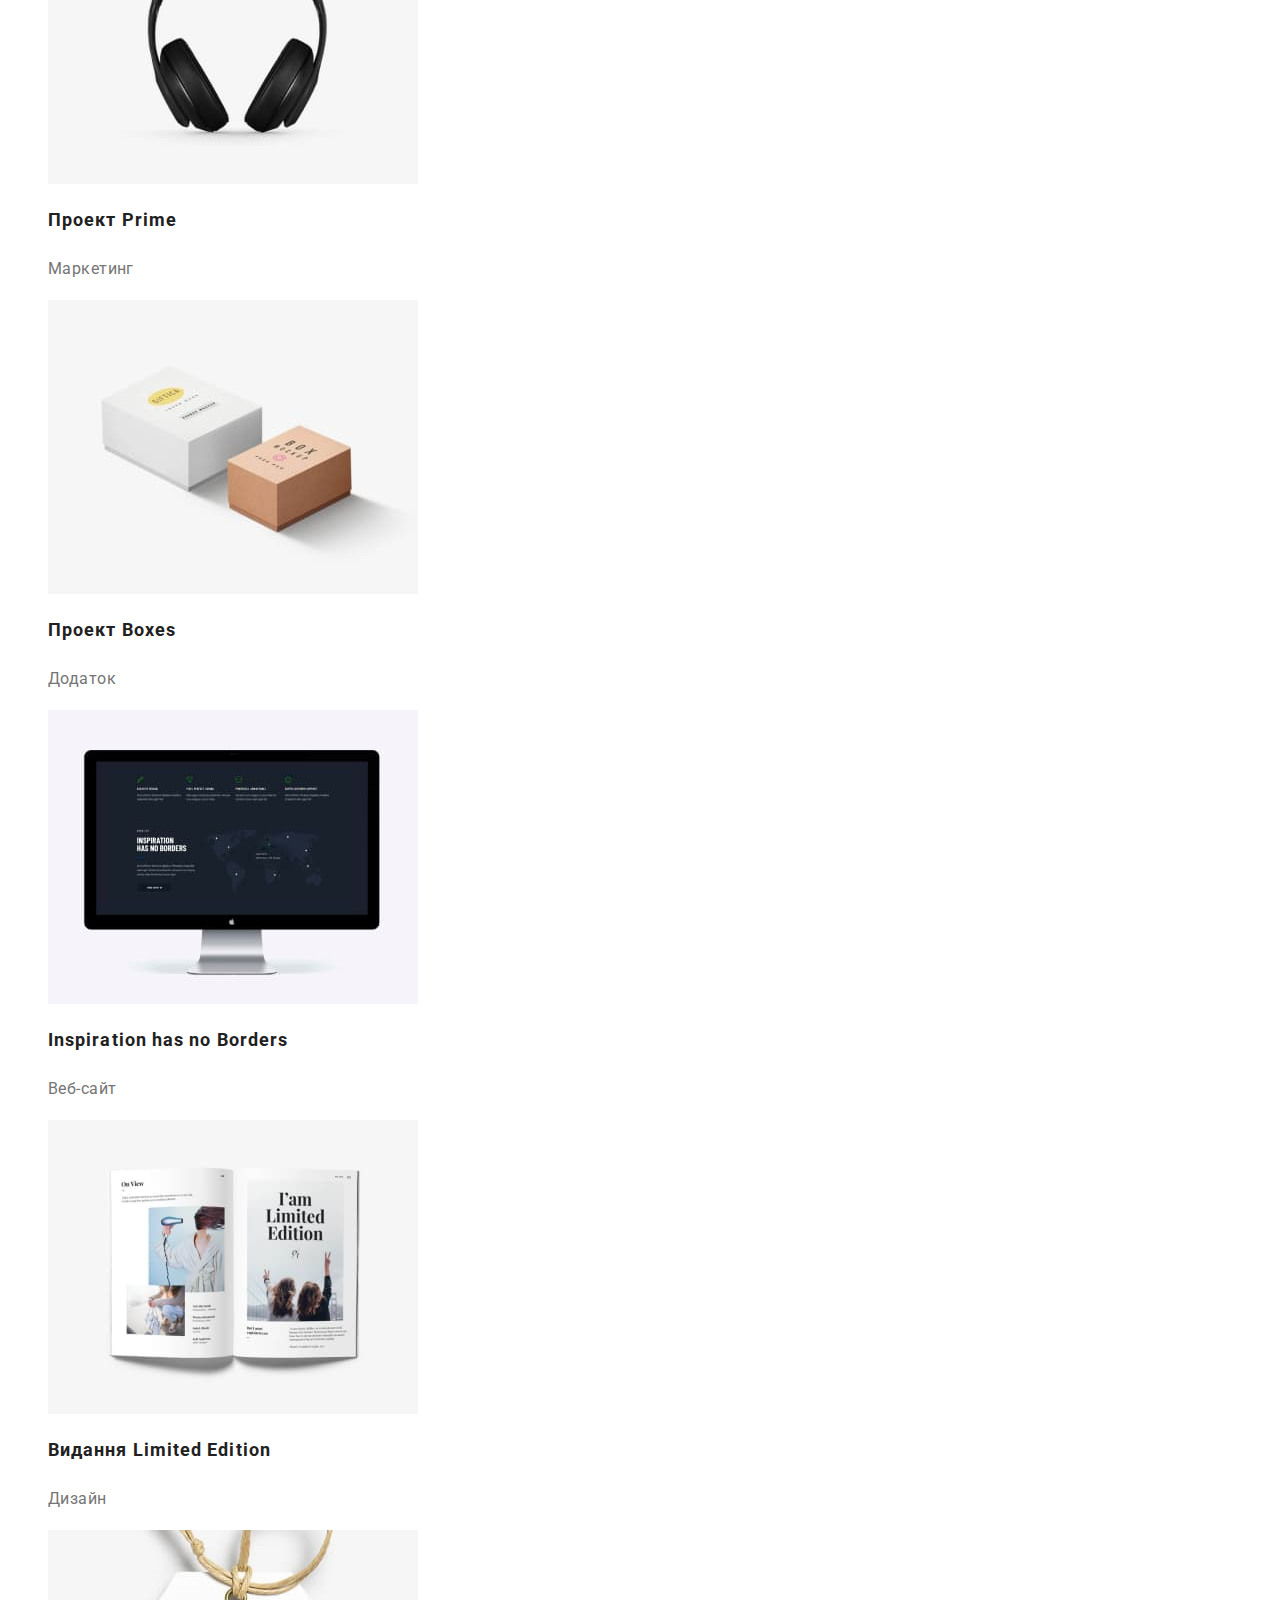
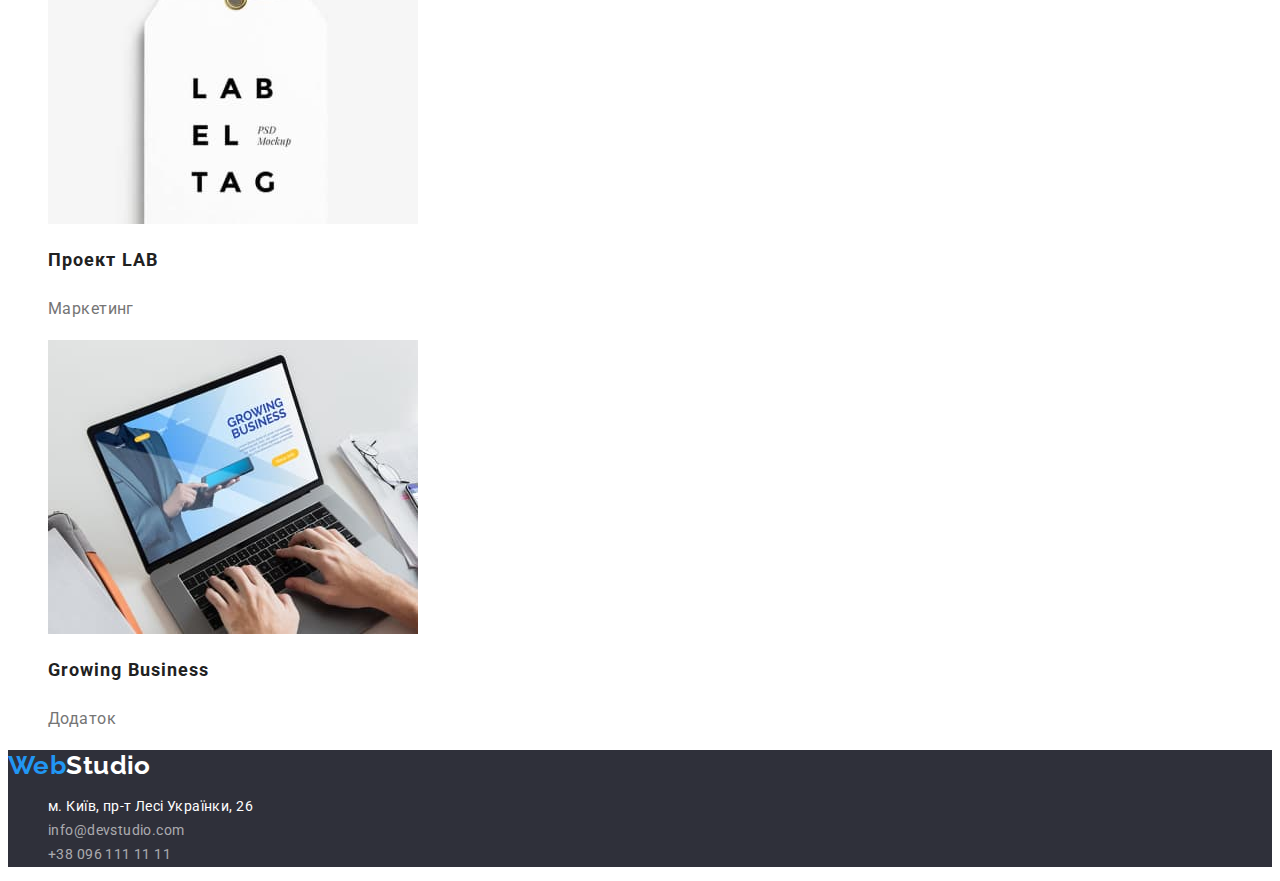
==== commit 957ba22b: "Update portfolio.html" ====
--- a/portfolio.html
+++ b/portfolio.html
@@ -12,7 +12,7 @@
 </head>
 <body>
      <header class="header">
-      <a href="#" class="header-logo">Web<span class="header-logo-span>Studio</span></a>
+      <a href="#" class="header-logo">Web<span class="header-logo-span">Studio</span></a>
       <nav class="header-nav">
         <ul class="header-list list">
           <li><a href="index.html" class="header-item">Студія</a></li>
--- a/css/styles.css
+++ b/css/styles.css
@@ -20,20 +20,34 @@
 }
 body{
     font-family: 'Roboto',sans-serif;
+    font-size: 14px;
+    letter-spacing: 0.03em;
     background-color:var(--primary-color-white);
     color: var(--primary-text-color) ;
+}
+
+.visually-hidden{
+  position: absolute;
+  white-space: nowrap;
+  width: 1px;
+  height: 1px;
+  overflow: hidden;
+  border: 0;
+  padding: 0;
+  clip: rect(0 0 0 0);
+  clip-path: inset(50%);
+  margin: -1px;
 }
 
 /* Хедер */
 .header-logo{
 color: var(--accent-color);
-    font-family: 'Raleway';
+    font-family: 'Raleway',sans-serif;
     font-weight: 700;
     font-size: 26px;
     line-height: 1.19;
-    letter-spacing: 0.03em;
-}
-.header-logo span {
+}
+.header-logo-span{
 color: var(--primary-text-color);
 }
 .header-nav a:hover,
@@ -45,12 +59,14 @@
 }
 .header-item{
     font-weight: 500;
-    font-size: 14px;
     line-height:1.14;
     letter-spacing: 0.02em;
     color: var(--primary-text-color);
 }
 .contacts-nav a{
+    font-weight: 500;
+    line-height:1.14;
+    letter-spacing: 0.02em;
     color: var(--secondary-text-color);
 }
 .contacts-nav .link:hover,
@@ -71,14 +87,14 @@
         color: var(--primary-color-white);
 }
 .hero-btn{
-        font-family: 'Roboto';
+        font-family: inherit;
         font-weight: 700;
         font-size: 16px;
         line-height: 1.88;
         letter-spacing: 0.06em;
         background-color: var(--accent-color);
         color:var(--primary-color-white);
-        border: none;
+        border-color: transparent;
 }
 .hero-btn:hover,
 .hero-btn:focus{
@@ -88,15 +104,11 @@
 /* Переваги */
 .benefits-title{
     font-weight: 700;
-    font-size: 14px;
-    line-height: 1.14;
-    letter-spacing: 0.03em;
+     line-height: 1.14;
     color: var(--primary-text-color);
 }
 .benefits-text{
-        font-size: 14px;
         line-height: 1.71;
-        letter-spacing: 0.03em;
         color: var(--secondary-text-color);
 }
 
@@ -105,7 +117,6 @@
         font-weight: 700;
         font-size: 36px;
         line-height: 1.17;
-        letter-spacing: 0.03em;
         color: var(--primary-text-color);
 }
 
@@ -113,24 +124,24 @@
 .section-team{
     background-color:var(--secondary-background-color) ;
 }
+.team-item{
+background-color:var(--primary-color-white);
+}
 .section-team-title{
     font-weight: 700;
     font-size: 36px;
     line-height: 1.17;
-    letter-spacing: 0.03em;
     color: var(--primary-text-color);
 }
 .team-title{
         font-weight: 500;
         font-size: 16px;
         line-height: 1.19;
-        letter-spacing: 0.03em;
         color: var(--primary-text-color);
 }
 .team-text{
         font-size: 16px;
         line-height: 1.19;
-        letter-spacing: 0.03em;
         color: var(--secondary-text-color);
 }
 
@@ -143,7 +154,7 @@
     letter-spacing: 0.03em;
     color: var(--primary-text-color);
     background-color: var(--secondary-background-color);
-    border: none;
+    border-color: transparent;
 }
 .filter-btn:hover,
 .filter-btn:focus{
@@ -160,7 +171,6 @@
 .portfolio-text{
         font-size: 16px;
         line-height: 1.88;
-        letter-spacing: 0.03em;
         color: var(--secondary-text-color);
 }
 
@@ -170,26 +180,28 @@
 }
 .footer-logo{
 color: var(--accent-color);
-    font-family: 'Raleway';
+    font-family: 'Raleway',sans-serif;
     font-weight: 700;
     font-size: 26px;
     line-height: 1.19;
-    letter-spacing: 0.03em;
-}
-.footer-logo span{
+}
+.footer-logo-span{
     color: var(--primary-color-white);
 }
 .address{
         font-style: normal;
-        font-size: 14px;
         line-height: 1.71;
-        letter-spacing: 0.03em;
         color:var(--primary-color-white);
+}
+.address:hover,
+.address:focus,
+.footer-contacts:hover,
+.footer-contacts:focus
+{
+    color: var(--accent-color);
 }
 .footer-contacts{
     font-style: normal;
-    font-size: 14px;
     line-height: 1.71;
-    letter-spacing: 0.03em;
     color:var(--primary-footer-contacts);
-}+}
